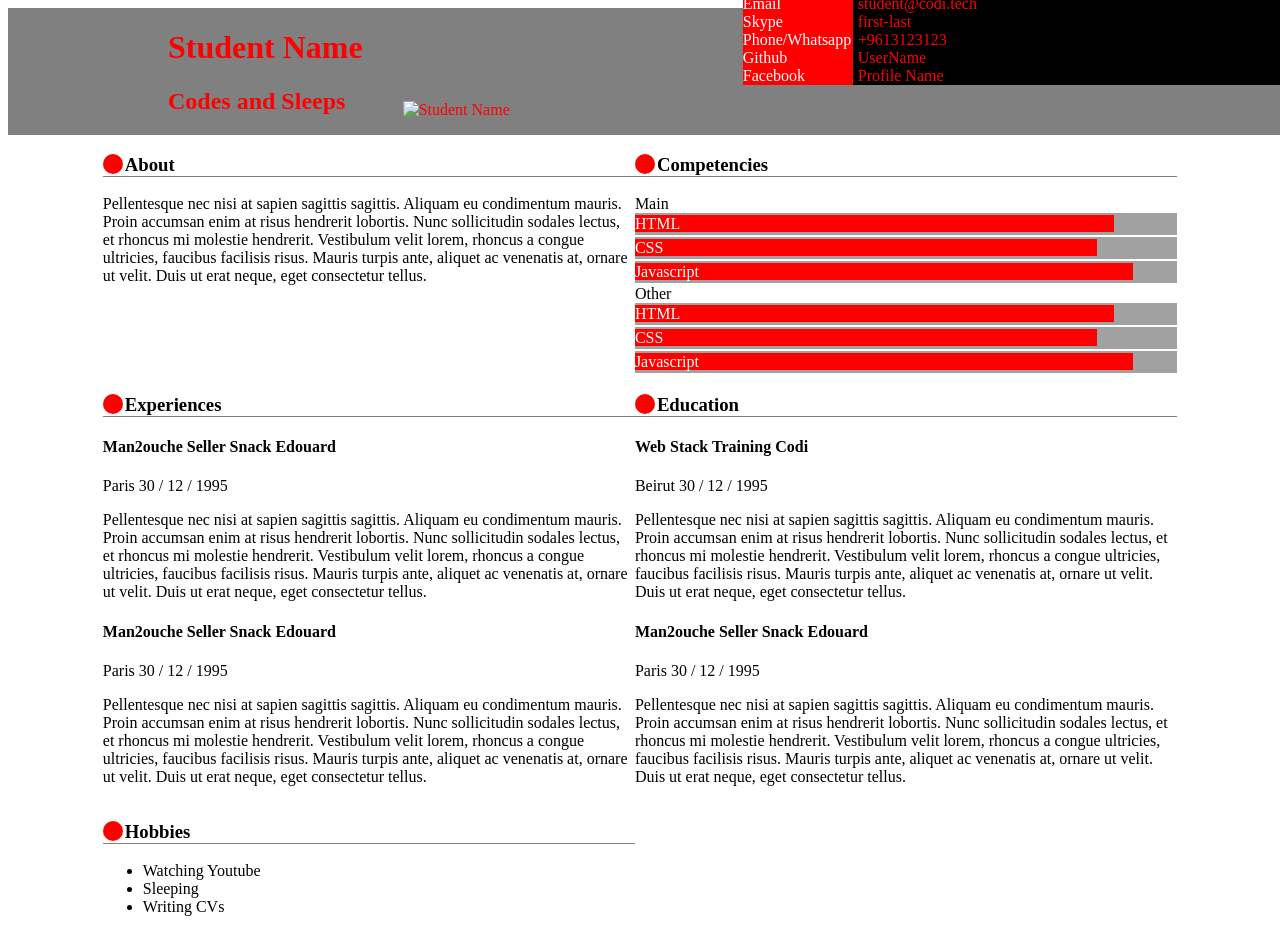
==== public/style1/index.html @ 1bd5eb84 "css almost complete, not responsive" ====
<!DOCTYPE html>
<html lang="en">
  <head>
    <!-- Meta tags -->
    <meta http-equiv="content-type" content="text/html; charset=UTF-8" />
    <meta charset="utf-8" />
    <meta http-equiv="X-UA-Compatible" content="IE=edge,chrome=1" />
    <meta name="viewport" content="width=device-width, initial-scale=1.0" />
    <link rel="stylesheet" type="text/css" href="style.css">
    <!-- /Meta tags -->

    <title>JStudent | CV</title>

    <!-- Stylesheets -->
    <link rel="stylesheet" href="normalize.css" />
    <!-- /Stylesheets -->
  </head>
  <body>
    <div id="#wrapper">
      <header>
        <div>
          <hgroup>
            <h1>Student Name</h1>
            <h2>Codes and Sleeps</h2>
          </hgroup>
          <figure>
            <img src="../images/110x110.png" alt="Student Name" />
          </figure>
        </div>
      </header>
      <div class="content">
        <section id="about">
          <h3>About</h3>
          <p>
            Pellentesque nec nisi at sapien sagittis sagittis. Aliquam eu
            condimentum mauris. Proin accumsan enim at risus hendrerit lobortis.
            Nunc sollicitudin sodales lectus, et rhoncus mi molestie hendrerit.
            Vestibulum velit lorem, rhoncus a congue ultricies, faucibus
            facilisis risus. Mauris turpis ante, aliquet ac venenatis at, ornare
            ut velit. Duis ut erat neque, eget consectetur tellus.
          </p>
        </section>
        <section id="competencies">
          <h3>Competencies</h3>
          <div class="skills skills-primary">
            <div class="skill" data-skill="5">
              <span>HTML</span>
            </div>
            <div class="skill" data-skill="3">
              <span>CSS</span>
            </div>
            <div class="skill" data-skill="1">
              <span>Javascript</span>
            </div>
          </div>
          <div class="skills skills-secondary">
            <div class="skill" data-skill="9">
              <span>HTML</span>
            </div>
            <div class="skill" data-skill="5">
              <span>CSS</span>
            </div>
            <div class="skill" data-skill="7">
              <span>Javascript</span>
            </div>
          </div>
        </section>
        <section id="experiences">
          <h3>Experiences</h3>
          <div class="experience">
            <h4>
              <span class="experience-type">Man2ouche Seller</span>
              <span class="experience-institution">Snack Edouard</span>
            </h4>
            <div class="experience-details">
              <span class="experience-location">
                Paris
              </span>
              <span class="experience-date">
                <span class="day">30</span>
                <span class="experience-date-separator">/</span>
                <span class="month">12</span>
                <span class="experience-date-separator">/</span>
                <span class="year">1995</span>
              </span>
            </div>
            <p class="experience-description">
              Pellentesque nec nisi at sapien sagittis sagittis. Aliquam eu
              condimentum mauris. Proin accumsan enim at risus hendrerit
              lobortis. Nunc sollicitudin sodales lectus, et rhoncus mi molestie
              hendrerit. Vestibulum velit lorem, rhoncus a congue ultricies,
              faucibus facilisis risus. Mauris turpis ante, aliquet ac venenatis
              at, ornare ut velit. Duis ut erat neque, eget consectetur tellus.
            </p>
          </div>
          <div class="experience">
            <h4>
              <span class="experience-type">Man2ouche Seller</span>
              <span class="experience-institution">Snack Edouard</span>
            </h4>
            <div class="experience-details">
              <span class="experience-location">
                Paris
              </span>
              <span class="experience-date">
                <span class="day">30</span>
                <span class="experience-date-separator">/</span>
                <span class="month">12</span>
                <span class="experience-date-separator">/</span>
                <span class="year">1995</span>
              </span>
            </div>
            <p class="experience-description">
              Pellentesque nec nisi at sapien sagittis sagittis. Aliquam eu
              condimentum mauris. Proin accumsan enim at risus hendrerit
              lobortis. Nunc sollicitudin sodales lectus, et rhoncus mi molestie
              hendrerit. Vestibulum velit lorem, rhoncus a congue ultricies,
              faucibus facilisis risus. Mauris turpis ante, aliquet ac venenatis
              at, ornare ut velit. Duis ut erat neque, eget consectetur tellus.
            </p>
          </div>
        </section>
        <section id="education">
          <h3>Education</h3>
          <div class="experience">
            <h4>
              <span class="experience-type">Web Stack Training</span>
              <span class="experience-institution">Codi</span>
            </h4>
            <div class="experience-details">
              <span class="experience-location">
                Beirut
              </span>
              <span class="experience-date">
                <span class="day">30</span>
                <span class="experience-date-separator">/</span>
                <span class="month">12</span>
                <span class="experience-date-separator">/</span>
                <span class="year">1995</span>
              </span>
            </div>
            <p class="experience-description">
              Pellentesque nec nisi at sapien sagittis sagittis. Aliquam eu
              condimentum mauris. Proin accumsan enim at risus hendrerit
              lobortis. Nunc sollicitudin sodales lectus, et rhoncus mi molestie
              hendrerit. Vestibulum velit lorem, rhoncus a congue ultricies,
              faucibus facilisis risus. Mauris turpis ante, aliquet ac venenatis
              at, ornare ut velit. Duis ut erat neque, eget consectetur tellus.
            </p>
          </div>
          <div class="experience">
            <h4>
              <span class="experience-type">Man2ouche Seller</span>
              <span class="experience-institution">Snack Edouard</span>
            </h4>
            <div class="experience-details">
              <span class="experience-location">
                Paris
              </span>
              <span class="experience-date">
                <span class="day">30</span>
                <span class="experience-date-separator">/</span>
                <span class="month">12</span>
                <span class="experience-date-separator">/</span>
                <span class="year">1995</span>
              </span>
            </div>
            <p class="experience-description">
              Pellentesque nec nisi at sapien sagittis sagittis. Aliquam eu
              condimentum mauris. Proin accumsan enim at risus hendrerit
              lobortis. Nunc sollicitudin sodales lectus, et rhoncus mi molestie
              hendrerit. Vestibulum velit lorem, rhoncus a congue ultricies,
              faucibus facilisis risus. Mauris turpis ante, aliquet ac venenatis
              at, ornare ut velit. Duis ut erat neque, eget consectetur tellus.
            </p>
          </div>
        </section>
        <section id="hobbies">
          <h3>Hobbies</h3>
          <ul>
            <li>Watching Youtube</li>
            <li>Sleeping</li>
            <li>Writing CVs</li>
          </ul>
        </section>
        <section id="contact">
          <h3>Contact</h3>
          <div class="contacts">
            <dl class="contact contact-email">
              <dt class="contact-type">Email</dt>
              <dd class="contact-value">
                <a href="mailto:student@codi.tech">student@codi.tech</a>
              </dd>
            </dl>
            <dl class="contact contact-skype">
              <dt class="contact-type">Skype</dt>
              <dd class="contact-value">first-last</dd>
            </dl>
            <dl class="contact contact-phone">
              <dt class="contact-type">Phone/Whatsapp</dt>
              <dd class="contact-value">
                <a href="tel:+96170261482">+9613123123</a>
              </dd>
            </dl>
            <dl class="contact contact-github">
              <dt class="contact-type">Github</dt>
              <dd class="contact-value">
                <a href="https://github.com/User/" target="_blank">UserName</a>
              </dd>
            </dl>
            <dl class="contact contact-facebook">
              <dt class="contact-type">Facebook</dt>
              <dd class="contact-value">
                <a href="//www.facebook.com/profileName" target="_blank"
                  >Profile Name</a
                >
              </dd>
            </dl>
          </div>
        </section>
      </div>
    </div>
  </body>
</html>
---- public/style1/style.css ----
/* body{background:red} */

*{
    box-sizing: border-box;
}


header{
    width: 100vw;
    background: gray;
}

header > div{
    color: red;
    display: flex;
    align-items: end;
    margin-left: 12.5%;
}

.contacts{
    background: red;
    display: flex;
    flex-direction: column;
}
dl{
    /* float: left; */
    display: flex;
    margin: 0;
    /* position: absolute; */
}

dt{
    /* align-self: baseline; */
    position: absolute;
    color: white;
}

dd{
    margin-left: 110px;
    background-color: black;
    width: -webkit-fill-available;
    padding-left: 5px;
    color: red;
}

dd > a{
    color: red;
    text-decoration: none;
}
.content{
    position: relative;
    display: grid;
    grid-template-areas: 
    'top-left top-right'
    'bottom-left bottom-right'
    'hobbies .';
    width: 85%;
    margin: auto;
}

#contact{
    position: absolute;
    top: -140px;
    left: 50vw;
    /* width: -webkit-fill-available; */
    width: 800px;
    overflow: hidden;
}

#contact h3{
    display: none;
}

h3::before{
    content: "•";
    height: 20px;
    width: 20px;
    background-color: red;
    color: transparent;
    border-radius: 50%;
    display: inline-block;
    margin-right: 2px;
}


#about{
    grid-area: top-left;
}
#competencies{
    grid-area: top-right;
}

#experiences{
    grid-area: bottom-left;
}

#education{
    grid-area: bottom-right;
}

#hobbies{
    grid-area: hobbies;
}

h3{
    border-bottom: 1px solid grey;
}


.skills-primary::before{
    content: "Main";
}

.skills-secondary::before{
    content: "Other";
}


.skill{
    background: #a1a1a1;
    margin-bottom: 2px;
    padding: 2px 0px;
    color: white;
    overflow: hidden;

}

.skill span{
    background: red;
    padding-right: 80%;
}
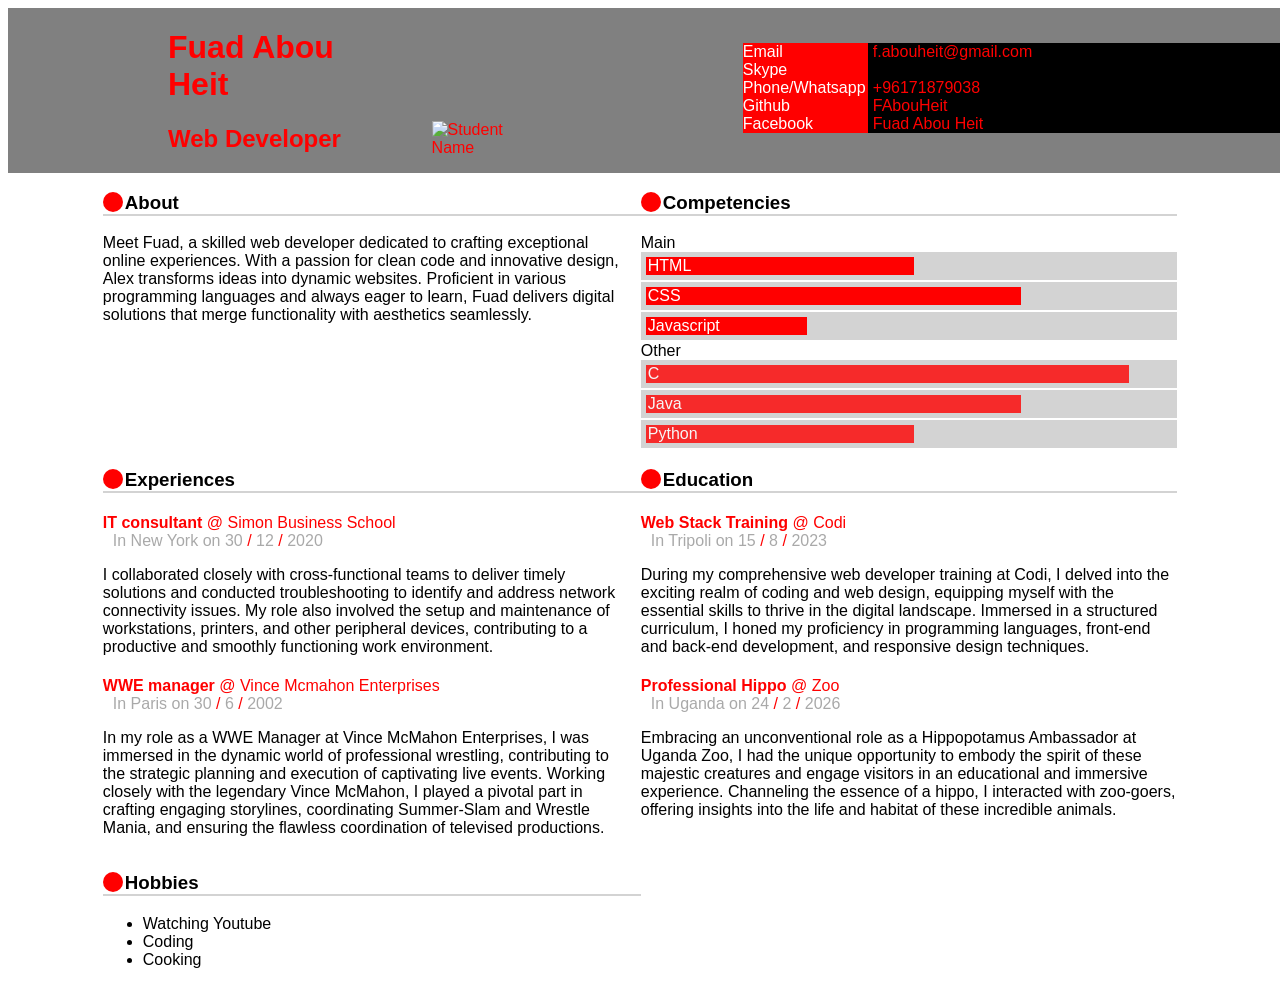
==== commit d5d2f2a1: "edited the htmls in style2 and style1" ====
--- a/public/style1/index.html
+++ b/public/style1/index.html
@@ -20,8 +20,8 @@
       <header>
         <div>
           <hgroup>
-            <h1>Student Name</h1>
-            <h2>Codes and Sleeps</h2>
+            <h1>Fuad Abou Heit</h1>
+            <h2>Web Developer</h2>
           </hgroup>
           <figure>
             <img src="../images/110x110.png" alt="Student Name" />
@@ -32,12 +32,10 @@
         <section id="about">
           <h3>About</h3>
           <p>
-            Pellentesque nec nisi at sapien sagittis sagittis. Aliquam eu
-            condimentum mauris. Proin accumsan enim at risus hendrerit lobortis.
-            Nunc sollicitudin sodales lectus, et rhoncus mi molestie hendrerit.
-            Vestibulum velit lorem, rhoncus a congue ultricies, faucibus
-            facilisis risus. Mauris turpis ante, aliquet ac venenatis at, ornare
-            ut velit. Duis ut erat neque, eget consectetur tellus.
+            Meet Fuad, a skilled web developer dedicated to crafting exceptional online experiences. 
+            With a passion for clean code and innovative design, Alex transforms ideas into dynamic websites.
+            Proficient in various programming languages and always eager to learn, Fuad delivers digital 
+            solutions that merge functionality with aesthetics seamlessly.
           </p>
         </section>
         <section id="competencies">
@@ -46,22 +44,22 @@
             <div class="skill" data-skill="5">
               <span>HTML</span>
             </div>
+            <div class="skill" data-skill="7">
+              <span>CSS</span>
+            </div>
             <div class="skill" data-skill="3">
-              <span>CSS</span>
-            </div>
-            <div class="skill" data-skill="1">
               <span>Javascript</span>
             </div>
           </div>
           <div class="skills skills-secondary">
             <div class="skill" data-skill="9">
-              <span>HTML</span>
+              <span>C</span>
+            </div>
+            <div class="skill" data-skill="7">
+              <span>Java</span>
             </div>
             <div class="skill" data-skill="5">
-              <span>CSS</span>
-            </div>
-            <div class="skill" data-skill="7">
-              <span>Javascript</span>
+              <span>Python</span>
             </div>
           </div>
         </section>
@@ -69,8 +67,32 @@
           <h3>Experiences</h3>
           <div class="experience">
             <h4>
-              <span class="experience-type">Man2ouche Seller</span>
-              <span class="experience-institution">Snack Edouard</span>
+              <span class="experience-type">IT consultant</span>
+              <span class="experience-institution">Simon Business School</span>
+            </h4>
+            <div class="experience-details">
+              <span class="experience-location">
+                New York
+              </span>
+              <span class="experience-date">
+                <span class="day">30</span>
+                <span class="experience-date-separator">/</span>
+                <span class="month">12</span>
+                <span class="experience-date-separator">/</span>
+                <span class="year">2020</span>
+              </span>
+            </div>
+            <p class="experience-description">
+              I collaborated closely with cross-functional teams to deliver timely solutions
+               and conducted troubleshooting to identify and address network connectivity issues. 
+               My role also involved the setup and maintenance of workstations, printers, and 
+               other peripheral devices, contributing to a productive and smoothly functioning work environment.
+            </p>
+          </div>
+          <div class="experience">
+            <h4>
+              <span class="experience-type">WWE manager</span>
+              <span class="experience-institution">Vince Mcmahon Enterprises</span>
             </h4>
             <div class="experience-details">
               <span class="experience-location">
@@ -79,44 +101,17 @@
               <span class="experience-date">
                 <span class="day">30</span>
                 <span class="experience-date-separator">/</span>
-                <span class="month">12</span>
-                <span class="experience-date-separator">/</span>
-                <span class="year">1995</span>
-              </span>
-            </div>
-            <p class="experience-description">
-              Pellentesque nec nisi at sapien sagittis sagittis. Aliquam eu
-              condimentum mauris. Proin accumsan enim at risus hendrerit
-              lobortis. Nunc sollicitudin sodales lectus, et rhoncus mi molestie
-              hendrerit. Vestibulum velit lorem, rhoncus a congue ultricies,
-              faucibus facilisis risus. Mauris turpis ante, aliquet ac venenatis
-              at, ornare ut velit. Duis ut erat neque, eget consectetur tellus.
-            </p>
-          </div>
-          <div class="experience">
-            <h4>
-              <span class="experience-type">Man2ouche Seller</span>
-              <span class="experience-institution">Snack Edouard</span>
-            </h4>
-            <div class="experience-details">
-              <span class="experience-location">
-                Paris
-              </span>
-              <span class="experience-date">
-                <span class="day">30</span>
-                <span class="experience-date-separator">/</span>
-                <span class="month">12</span>
-                <span class="experience-date-separator">/</span>
-                <span class="year">1995</span>
-              </span>
-            </div>
-            <p class="experience-description">
-              Pellentesque nec nisi at sapien sagittis sagittis. Aliquam eu
-              condimentum mauris. Proin accumsan enim at risus hendrerit
-              lobortis. Nunc sollicitudin sodales lectus, et rhoncus mi molestie
-              hendrerit. Vestibulum velit lorem, rhoncus a congue ultricies,
-              faucibus facilisis risus. Mauris turpis ante, aliquet ac venenatis
-              at, ornare ut velit. Duis ut erat neque, eget consectetur tellus.
+                <span class="month">6</span>
+                <span class="experience-date-separator">/</span>
+                <span class="year">2002</span>
+              </span>
+            </div>
+            <p class="experience-description">
+              In my role as a WWE Manager at Vince McMahon Enterprises, I was immersed in the dynamic 
+              world of professional wrestling, contributing to the strategic planning and execution of 
+              captivating live events. Working closely with the legendary Vince McMahon, I played a 
+              pivotal part in crafting engaging storylines, coordinating Summer-Slam and Wrestle Mania, and ensuring 
+              the flawless coordination of televised productions.
             </p>
           </div>
         </section>
@@ -129,49 +124,47 @@
             </h4>
             <div class="experience-details">
               <span class="experience-location">
-                Beirut
-              </span>
-              <span class="experience-date">
-                <span class="day">30</span>
-                <span class="experience-date-separator">/</span>
-                <span class="month">12</span>
-                <span class="experience-date-separator">/</span>
-                <span class="year">1995</span>
-              </span>
-            </div>
-            <p class="experience-description">
-              Pellentesque nec nisi at sapien sagittis sagittis. Aliquam eu
-              condimentum mauris. Proin accumsan enim at risus hendrerit
-              lobortis. Nunc sollicitudin sodales lectus, et rhoncus mi molestie
-              hendrerit. Vestibulum velit lorem, rhoncus a congue ultricies,
-              faucibus facilisis risus. Mauris turpis ante, aliquet ac venenatis
-              at, ornare ut velit. Duis ut erat neque, eget consectetur tellus.
-            </p>
-          </div>
-          <div class="experience">
-            <h4>
-              <span class="experience-type">Man2ouche Seller</span>
-              <span class="experience-institution">Snack Edouard</span>
-            </h4>
-            <div class="experience-details">
-              <span class="experience-location">
-                Paris
-              </span>
-              <span class="experience-date">
-                <span class="day">30</span>
-                <span class="experience-date-separator">/</span>
-                <span class="month">12</span>
-                <span class="experience-date-separator">/</span>
-                <span class="year">1995</span>
-              </span>
-            </div>
-            <p class="experience-description">
-              Pellentesque nec nisi at sapien sagittis sagittis. Aliquam eu
-              condimentum mauris. Proin accumsan enim at risus hendrerit
-              lobortis. Nunc sollicitudin sodales lectus, et rhoncus mi molestie
-              hendrerit. Vestibulum velit lorem, rhoncus a congue ultricies,
-              faucibus facilisis risus. Mauris turpis ante, aliquet ac venenatis
-              at, ornare ut velit. Duis ut erat neque, eget consectetur tellus.
+                Tripoli
+              </span>
+              <span class="experience-date">
+                <span class="day">15</span>
+                <span class="experience-date-separator">/</span>
+                <span class="month">8</span>
+                <span class="experience-date-separator">/</span>
+                <span class="year">2023</span>
+              </span>
+            </div>
+            <p class="experience-description">
+              During my comprehensive web developer training at Codi, 
+              I delved into the exciting realm of coding and web design, equipping myself
+               with the essential skills to thrive in the digital landscape. Immersed in a
+                structured curriculum, I honed my proficiency in programming languages,
+                 front-end and back-end development, and responsive design techniques.
+            </p>
+          </div>
+          <div class="experience">
+            <h4>
+              <span class="experience-type">Professional Hippo</span>
+              <span class="experience-institution">Zoo</span>
+            </h4>
+            <div class="experience-details">
+              <span class="experience-location">
+                Uganda
+              </span>
+              <span class="experience-date">
+                <span class="day">24</span>
+                <span class="experience-date-separator">/</span>
+                <span class="month">2</span>
+                <span class="experience-date-separator">/</span>
+                <span class="year">2026</span>
+              </span>
+            </div>
+            <p class="experience-description">
+              Embracing an unconventional role as a Hippopotamus Ambassador at Uganda Zoo,
+               I had the unique opportunity to embody the spirit of these majestic creatures
+                and engage visitors in an educational and immersive experience. Channeling the
+                 essence of a hippo, I interacted with zoo-goers, offering insights into the life 
+                 and habitat of these incredible animals.
             </p>
           </div>
         </section>
@@ -179,8 +172,8 @@
           <h3>Hobbies</h3>
           <ul>
             <li>Watching Youtube</li>
-            <li>Sleeping</li>
-            <li>Writing CVs</li>
+            <li>Coding</li>
+            <li>Cooking</li>
           </ul>
         </section>
         <section id="contact">
@@ -189,30 +182,30 @@
             <dl class="contact contact-email">
               <dt class="contact-type">Email</dt>
               <dd class="contact-value">
-                <a href="mailto:student@codi.tech">student@codi.tech</a>
+                <a href="mailto:student@codi.tech">f.abouheit@gmail.com</a>
               </dd>
             </dl>
             <dl class="contact contact-skype">
               <dt class="contact-type">Skype</dt>
-              <dd class="contact-value">first-last</dd>
+              <dd class="contact-value">Fuad Abou Heit</dd>
             </dl>
             <dl class="contact contact-phone">
               <dt class="contact-type">Phone/Whatsapp</dt>
               <dd class="contact-value">
-                <a href="tel:+96170261482">+9613123123</a>
+                <a href="tel:+96170261482">+96171879038</a>
               </dd>
             </dl>
             <dl class="contact contact-github">
               <dt class="contact-type">Github</dt>
               <dd class="contact-value">
-                <a href="https://github.com/User/" target="_blank">UserName</a>
+                <a href="https://github.com/User/" target="_blank">FAbouHeit</a>
               </dd>
             </dl>
             <dl class="contact contact-facebook">
               <dt class="contact-type">Facebook</dt>
               <dd class="contact-value">
                 <a href="//www.facebook.com/profileName" target="_blank"
-                  >Profile Name</a
+                  >Fuad Abou Heit</a
                 >
               </dd>
             </dl>
--- a/public/style1/style.css
+++ b/public/style1/style.css
@@ -2,6 +2,7 @@
 
 *{
     box-sizing: border-box;
+    font-family: Arial, sans-serif;
 }
 
 
@@ -15,8 +16,14 @@
     display: flex;
     align-items: end;
     margin-left: 12.5%;
-}
-
+    max-width: 50%;
+    margin-right: 55%;
+    /* font-size:  1vw; */
+}
+
+.contacts:nth-child(2) dd{
+    color: black;
+  }
 .contacts{
     background: red;
     display: flex;
@@ -36,7 +43,7 @@
 }
 
 dd{
-    margin-left: 110px;
+    margin-left: 125px;
     background-color: black;
     width: -webkit-fill-available;
     padding-left: 5px;
@@ -60,7 +67,7 @@
 
 #contact{
     position: absolute;
-    top: -140px;
+    top: -16%;
     left: 50vw;
     /* width: -webkit-fill-available; */
     width: 800px;
@@ -82,6 +89,11 @@
     margin-right: 2px;
 }
 
+#about p{ padding-right: 20px;}
+#experiences p{ padding-right: 20px;}
+
+
+
 
 #about{
     grid-area: top-left;
@@ -103,7 +115,7 @@
 }
 
 h3{
-    border-bottom: 1px solid grey;
+    border-bottom: 2px solid lightgray;
 }
 
 
@@ -117,9 +129,9 @@
 
 
 .skill{
-    background: #a1a1a1;
+    background: lightgray;
     margin-bottom: 2px;
-    padding: 2px 0px;
+    padding: 5px 0px;
     color: white;
     overflow: hidden;
 
@@ -127,6 +139,110 @@
 
 .skill span{
     background: red;
-    padding-right: 80%;
-}
-
+    margin-left: 5px;
+    padding-left: 2px;
+    display: block;
+}
+
+.skills-secondary span{
+    opacity: 0.8;
+}
+
+[data-skill="1"] span{
+    width: 10%;
+}
+
+[data-skill="3"] span{
+    width: 30%;
+}
+
+[data-skill="5"] span{
+    width: 50%;
+}
+
+[data-skill="7"] span{
+    width: 70%;
+}
+
+[data-skill="9"] span{
+    width: 90%;
+}
+
+.experience-type{
+ color: red;
+}
+
+.experience-institution{
+    font-weight: normal;
+    color: red;
+}
+
+.experience-institution::before{
+    content: "@ ";
+}
+
+.experience-location::before{
+    content: "In ";
+}
+
+.experience-location::after{
+    content: "on ";
+}
+
+h4{
+    margin-bottom: 0px;
+}
+
+.experience-details{
+    margin-left: 10px;
+    color:  darkgray;
+}
+
+.experience-date-separator{
+    color: red;
+}
+
+
+@media (max-width: 450px){
+
+.content{
+    display: block;
+}
+
+#contact{
+    position: initial;
+    width: auto;
+}
+
+dd{
+    background-color: white;
+}
+
+#contact h3 {
+    display: block;
+    margin-bottom: 30px;
+}
+
+.contacts{
+    margin-top: 30px;
+}
+
+header{
+    margin-bottom: 50px;
+}
+
+header > div {
+    flex-direction: column;
+}
+
+h1, h2{
+    width: max-content;
+}
+
+
+/* checked on CanIUse.com ... good enough support from most browsers (96% of internet users worldwide)*/
+hgroup{
+    width: -webkit-fill-available;
+}
+
+}
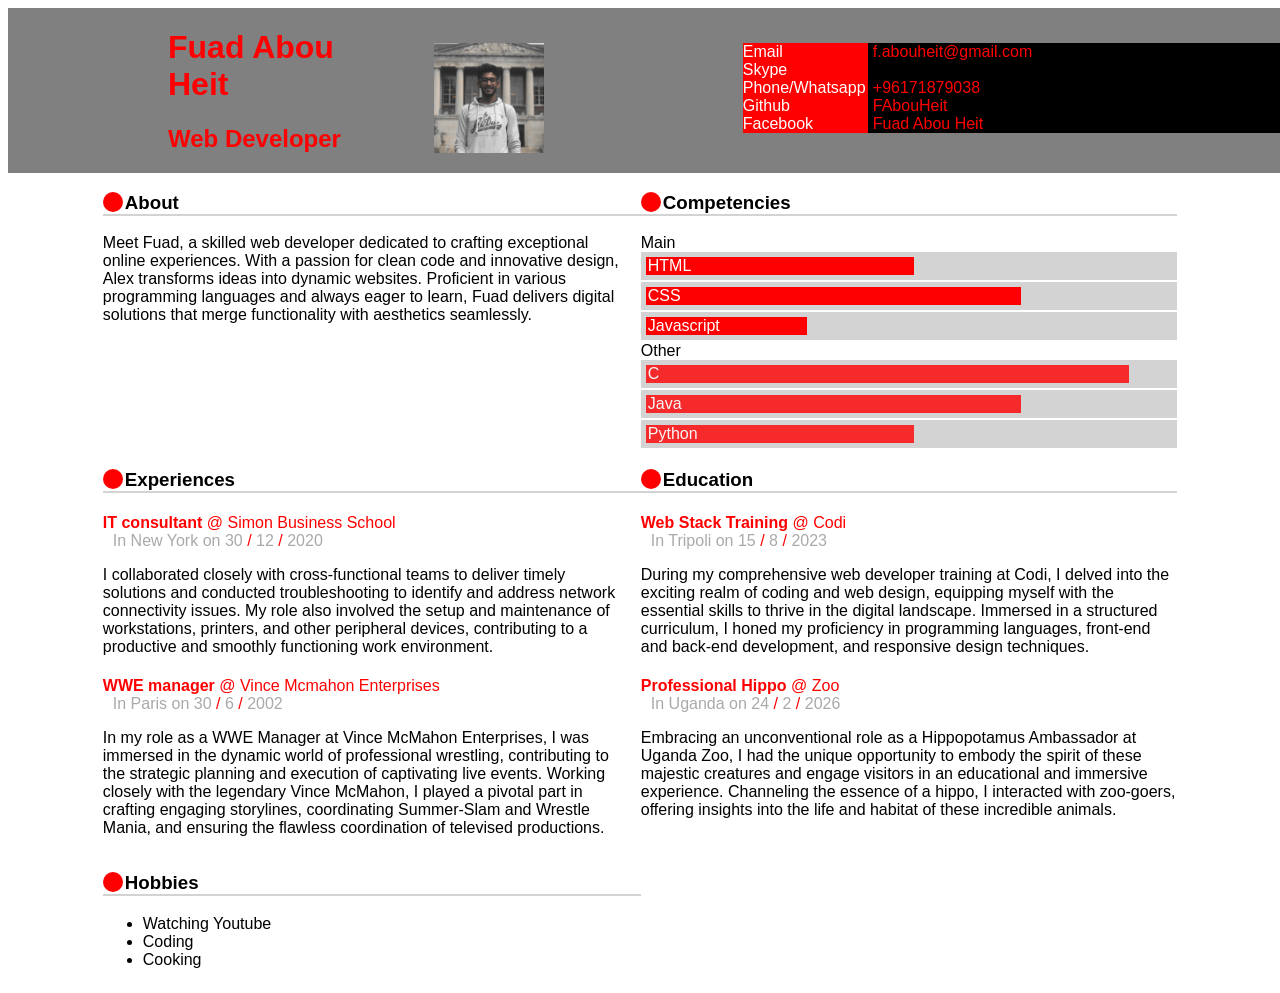
==== commit a5d1b80c: "added images" ====
--- a/public/style1/index.html
+++ b/public/style1/index.html
@@ -24,7 +24,7 @@
             <h2>Web Developer</h2>
           </hgroup>
           <figure>
-            <img src="../images/110x110.png" alt="Student Name" />
+            <img src="../images/Fuad.jpeg" alt="Student Name" />
           </figure>
         </div>
       </header>
--- a/public/style1/style.css
+++ b/public/style1/style.css
@@ -20,6 +20,12 @@
     margin-right: 55%;
     /* font-size:  1vw; */
 }
+
+header figure img{
+    max-width: 110px;
+    max-height: 110px;
+}
+
 
 .contacts:nth-child(2) dd{
     color: black;
